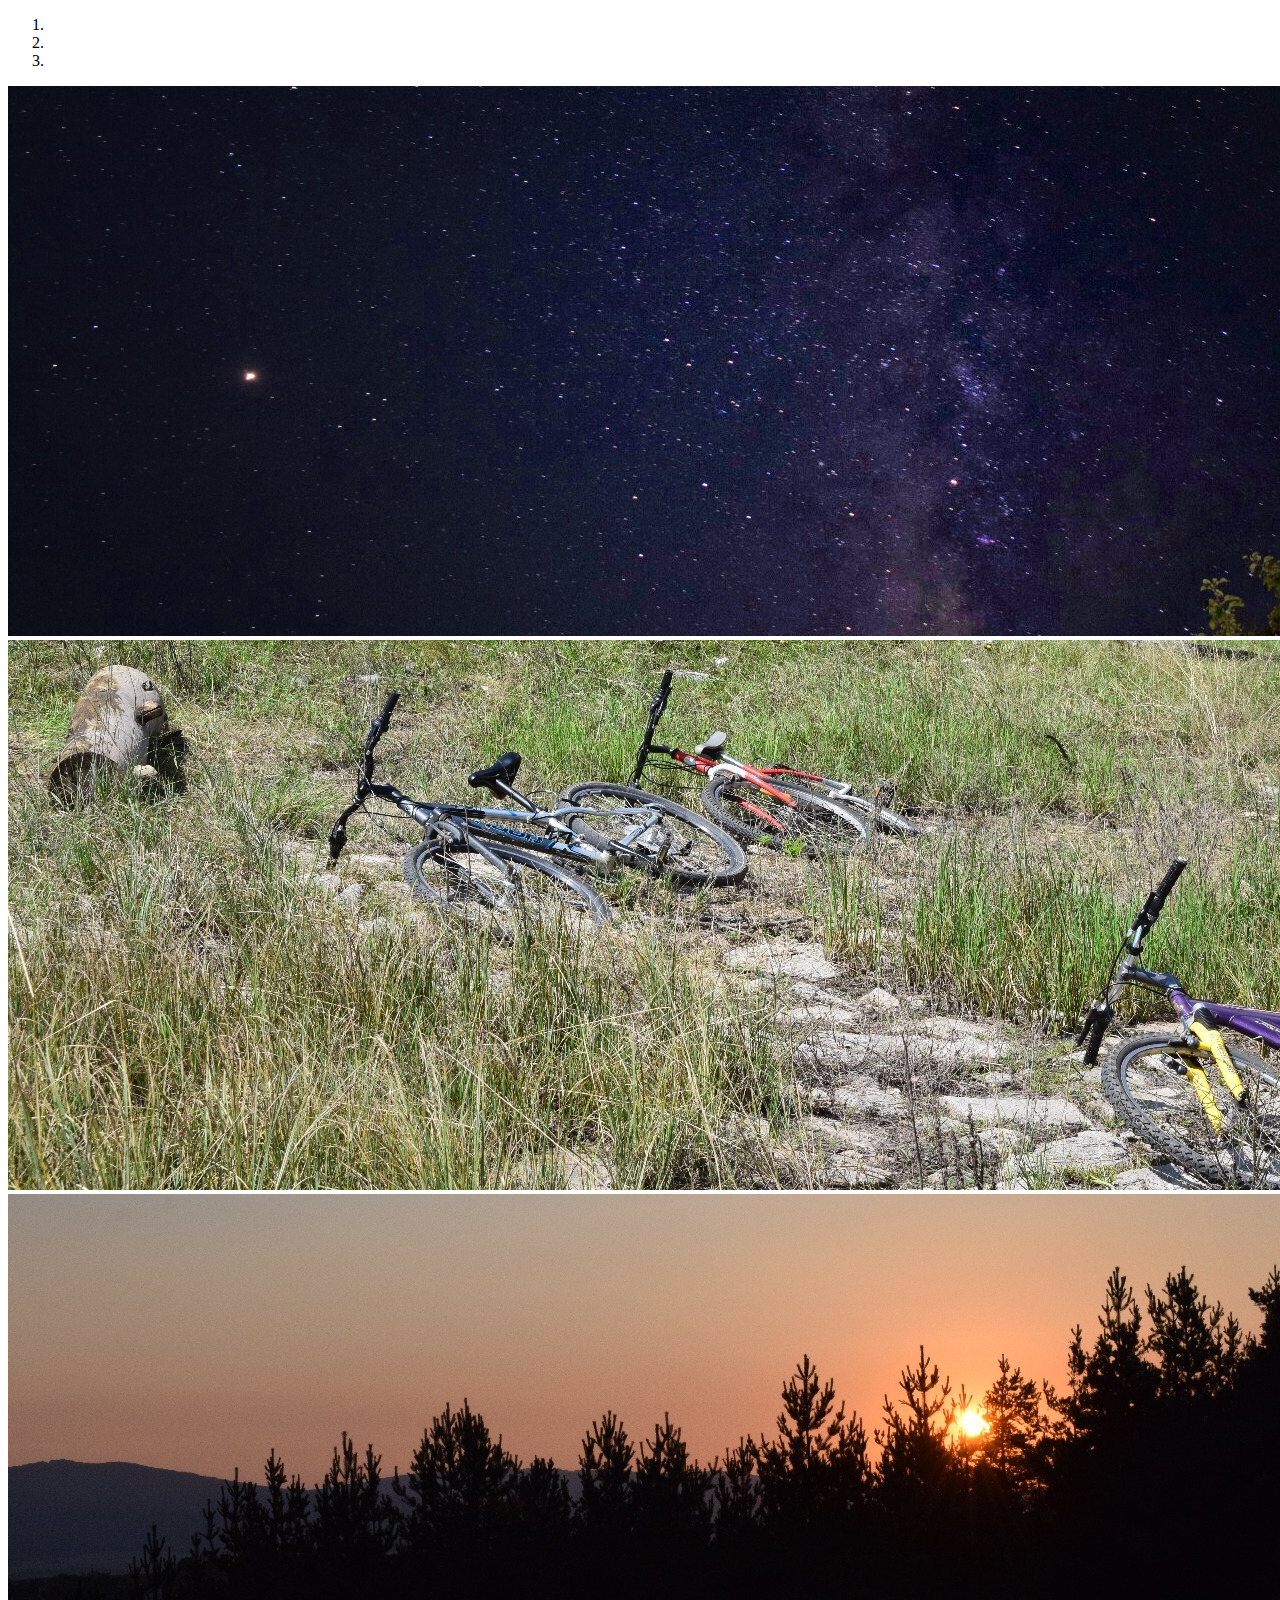
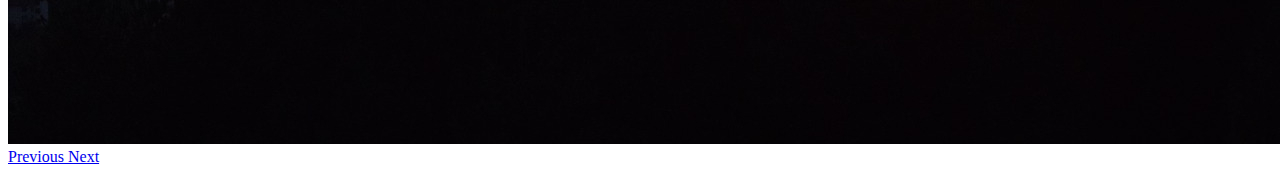
==== index.html @ 313c250c "Hoping that the slideshow in header is done" ====
<!DOCTYPE html>
<html lang="en">
<head>
    <meta charset="UTF-8">
    <meta name="viewport" content="width=device-width, initial-scale=1.0">
    <meta http-equiv="X-UA-Compatible" content="ie=edge">

    <link rel="stylesheet" href="https://stackpath.bootstrapcdn.com/bootstrap/4.2.1/css/bootstrap.min.css" integrity="sha384-GJzZqFGwb1QTTN6wy59ffF1BuGJpLSa9DkKMp0DgiMDm4iYMj70gZWKYbI706tWS" crossorigin="anonymous">
    <script src="https://ajax.googleapis.com/ajax/libs/jquery/1.11.0/jquery.min.js"></script>
    <script src="https://maxcdn.bootstrapcdn.com/bootstrap/4.0.0/js/bootstrap.min.js" integrity="sha384-JZR6Spejh4U02d8jOt6vLEHfe/JQGiRRSQQxSfFWpi1MquVdAyjUar5+76PVCmYl" crossorigin="anonymous"></script>

    <title>Kalina Petrova Photography</title>
</head>
<body>
    <header>
        <div id="carouselExampleIndicators" class="carousel slide carousel-fade" data-ride="carousel" data-interval=3000 data-pause="false">
              <ol class="carousel-indicators">
              <li data-target="#carouselExampleIndicators" data-slide-to="0" class="active"></li>
              <li data-target="#carouselExampleIndicators" data-slide-to="1"></li>
              <li data-target="#carouselExampleIndicators" data-slide-to="2"></li>
            </ol>
          
            <div class="carousel-inner">
              <div class="carousel-item active">
                <img src="images/slide1.jpg" class="d-block w-100" alt="slide 1 picture">
              </div>
              <div class="carousel-item">
                <img src="images/slide2.jpg" class="d-block w-100" alt="slide 2 picture">
              </div>
              <div class="carousel-item">
                <img src="images/slide3.jpg" class="d-block w-100" alt="slide 3 picture">
              </div>
            </div>
            <a class="carousel-control-prev" href="#carouselExampleIndicators" role="button" data-slide="prev">
              <span class="carousel-control-prev-icon" aria-hidden="true"></span>
              <span class="sr-only">Previous</span>
            </a>
            <a class="carousel-control-next" href="#carouselExampleIndicators" role="button" data-slide="next">
              <span class="carousel-control-next-icon" aria-hidden="true"></span>
              <span class="sr-only">Next</span>
            </a>
          </div>
    </header>

    <nav>

    </nav>

    <main>

    </main>

    <header>

    </header>
</body>
</html>
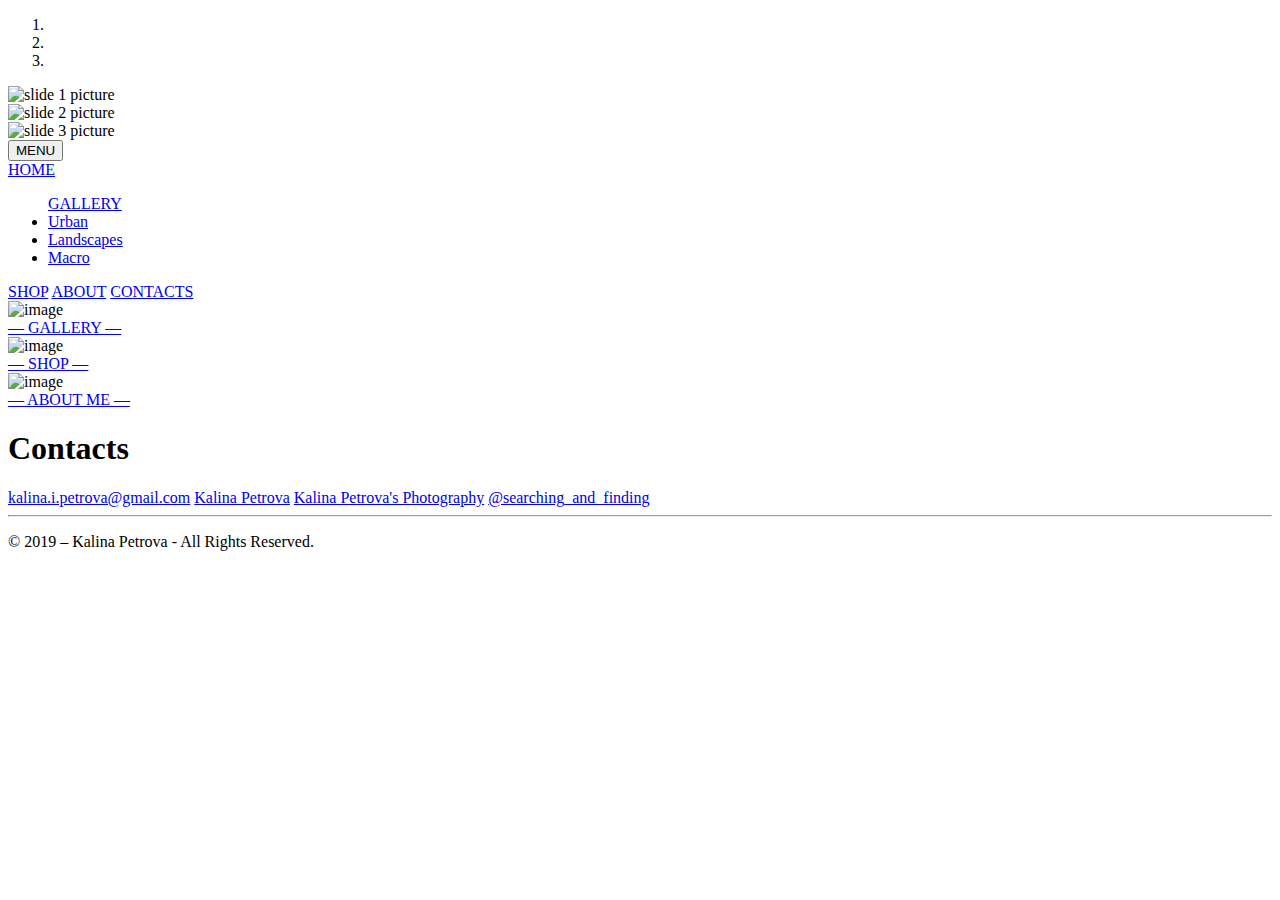
==== commit 5c223880: "Removed the viewport tag for mobile design testing" ====
--- a/index.html
+++ b/index.html
@@ -1,57 +1,120 @@
-<!DOCTYPE html>
+﻿<!DOCTYPE html>
 <html lang="en">
 <head>
     <meta charset="UTF-8">
-    <meta name="viewport" content="width=device-width, initial-scale=1.0">
+    
     <meta http-equiv="X-UA-Compatible" content="ie=edge">
 
+    <!--Bootstrap-->
     <link rel="stylesheet" href="https://stackpath.bootstrapcdn.com/bootstrap/4.2.1/css/bootstrap.min.css" integrity="sha384-GJzZqFGwb1QTTN6wy59ffF1BuGJpLSa9DkKMp0DgiMDm4iYMj70gZWKYbI706tWS" crossorigin="anonymous">
     <script src="https://ajax.googleapis.com/ajax/libs/jquery/1.11.0/jquery.min.js"></script>
     <script src="https://maxcdn.bootstrapcdn.com/bootstrap/4.0.0/js/bootstrap.min.js" integrity="sha384-JZR6Spejh4U02d8jOt6vLEHfe/JQGiRRSQQxSfFWpi1MquVdAyjUar5+76PVCmYl" crossorigin="anonymous"></script>
+
+    <!--Font Awesome-->
+    <link rel="stylesheet" href="https://use.fontawesome.com/releases/v5.6.3/css/all.css" integrity="sha384-UHRtZLI+pbxtHCWp1t77Bi1L4ZtiqrqD80Kn4Z8NTSRyMA2Fd33n5dQ8lWUE00s/" crossorigin="anonymous">
+
+    <!--CSS files-->
+    <link rel="stylesheet" href="styles/menu-style.css">
+    <link rel="stylesheet" href="styles/style.css">
+    <!--JS files-->
+  
 
     <title>Kalina Petrova Photography</title>
 </head>
 <body>
     <header>
-        <div id="carouselExampleIndicators" class="carousel slide carousel-fade" data-ride="carousel" data-interval=3000 data-pause="false">
-              <ol class="carousel-indicators">
-              <li data-target="#carouselExampleIndicators" data-slide-to="0" class="active"></li>
-              <li data-target="#carouselExampleIndicators" data-slide-to="1"></li>
-              <li data-target="#carouselExampleIndicators" data-slide-to="2"></li>
-            </ol>
+      <div id="carouselExampleIndicators" class="carousel slide carousel-fade" data-ride="carousel" data-interval=3000 data-pause="false">
+        <ol class="carousel-indicators">
+          <li data-target="#carouselExampleIndicators" data-slide-to="0" class="active"></li>
+            <li data-target="#carouselExampleIndicators" data-slide-to="1"></li>
+            <li data-target="#carouselExampleIndicators" data-slide-to="2"></li>
+        </ol>
           
-            <div class="carousel-inner">
-              <div class="carousel-item active">
-                <img src="images/slide1.jpg" class="d-block w-100" alt="slide 1 picture">
-              </div>
-              <div class="carousel-item">
-                <img src="images/slide2.jpg" class="d-block w-100" alt="slide 2 picture">
-              </div>
-              <div class="carousel-item">
-                <img src="images/slide3.jpg" class="d-block w-100" alt="slide 3 picture">
-              </div>
-            </div>
-            <a class="carousel-control-prev" href="#carouselExampleIndicators" role="button" data-slide="prev">
-              <span class="carousel-control-prev-icon" aria-hidden="true"></span>
-              <span class="sr-only">Previous</span>
-            </a>
-            <a class="carousel-control-next" href="#carouselExampleIndicators" role="button" data-slide="next">
-              <span class="carousel-control-next-icon" aria-hidden="true"></span>
-              <span class="sr-only">Next</span>
-            </a>
+        <div class="carousel-inner">
+          <div class="carousel-item active">
+            <img src="images/slides/slide1.jpg" class="d-block w-100" alt="slide 1 picture">
           </div>
+          <div class="carousel-item">
+            <img src="images/slides/slide2.jpg" class="d-block w-100" alt="slide 2 picture">
+          </div>
+          <div class="carousel-item">
+            <img src="images/slides/slide3.jpg" class="d-block w-100" alt="slide 3 picture">
+          </div>
+        </div>
+      </div>
+
+    
+    <nav>
+      <button class="menu-button"> <i class="fa fa-bars"></i> MENU </button>
+      <div class="menu-content">
+        <a href="#" class="active"> <i class="fas fa-home"></i> HOME</a>
+        <ul>
+          <a href="gallery.html"> <i class="far fa-images"></i> GALLERY</a>
+            <li>
+              <a href="#">Urban</a>
+            </li>
+            <li>
+              <a href="#">Landscapes</a>
+            </li>
+            <li>
+              <a href="#">Macro</a>
+            </li>
+        </ul>
+        
+        <a href="shop.html"> <i class="fas fa-shopping-cart"></i> SHOP</a>
+        <a href="about.html"> <i class="fas fa-user"></i> ABOUT</a>
+        <a href="#contacts"> <i class="far fa-envelope"></i>CONTACTS</a>
+      </div>
+    </nav> 
+
     </header>
 
-    <nav>
-
-    </nav>
+    
 
     <main>
+    
+      <div class="section-entry-image">
+        <img src="images/gallery/gallery-entry.jpg" alt="image">
+        <div class="section-entry-caption">
+          <a href="gallery.html">&mdash; GALLERY &mdash;</a>
+        </div>
+      </div>
+      
+      <div class="section-entry-image">
+        <img src="images/gallery/shop-entry.jpg" alt="image">
+        <div class="section-entry-caption">
+          <a href="shop.html">&mdash; SHOP &mdash;</a>
+        </div>
+      </div>
 
+      <div class="section-entry-image">
+        <img src="images/gallery/about-entry.jpg" alt="image">
+        <div class="section-entry-caption">
+          <a href="about.html">&mdash; ABOUT ME &mdash;</a>
+        </div>
+      </div>
+
+
+
+      
     </main>
 
-    <header>
+    <footer>
 
-    </header>
+      <div id="contacts" class="contacts-section">
+        <h1>Contacts</h1>
+        <a href="mailto:kalina.i.petrova@gmail.com"><i class="far fa-envelope"></i> kalina.i.petrova@gmail.com</a>
+        <a href="https://www.facebook.com/kalina.petrova.3950" target="_blank"><i class="fab fa-facebook-square"></i> Kalina Petrova</a>
+        <a href="https://www.facebook.com/KalinaPetrovaPhotography/" target="_blank"><i class="fab fa-facebook-square"></i> Kalina Petrova's Photography</a>
+        <a href="https://www.instagram.com/searching_and_finding/" target="_blank"><i class="fab fa-instagram"></i> @searching_and_finding</a>
+      </div>
+      <hr>
+      <div class="copyrights">
+        <p>
+          &copy; 2019 &ndash; Kalina Petrova - All Rights Reserved.
+        </p>
+      </div>
+      
+    </footer>
 </body>
 </html>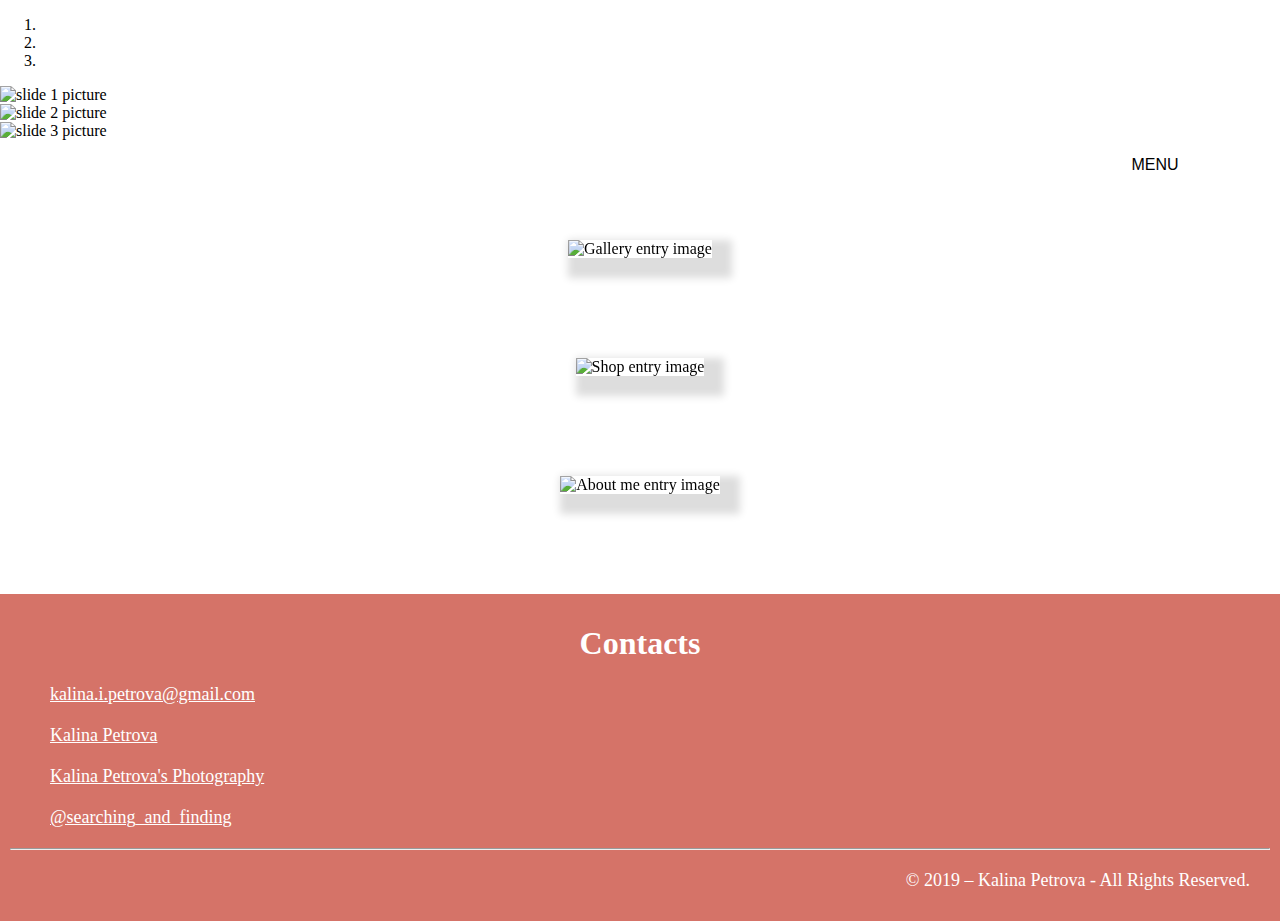
==== commit 28f98445: "Added an almost finished urban gallery with sample images and refactored some CSS code" ====
--- a/index.html
+++ b/index.html
@@ -1,120 +1,134 @@
 ﻿<!DOCTYPE html>
 <html lang="en">
+
 <head>
-    <meta charset="UTF-8">
-    
-    <meta http-equiv="X-UA-Compatible" content="ie=edge">
+  <meta charset="UTF-8">
+  <meta http-equiv="X-UA-Compatible" content="ie=edge">
 
-    <!--Bootstrap-->
-    <link rel="stylesheet" href="https://stackpath.bootstrapcdn.com/bootstrap/4.2.1/css/bootstrap.min.css" integrity="sha384-GJzZqFGwb1QTTN6wy59ffF1BuGJpLSa9DkKMp0DgiMDm4iYMj70gZWKYbI706tWS" crossorigin="anonymous">
-    <script src="https://ajax.googleapis.com/ajax/libs/jquery/1.11.0/jquery.min.js"></script>
-    <script src="https://maxcdn.bootstrapcdn.com/bootstrap/4.0.0/js/bootstrap.min.js" integrity="sha384-JZR6Spejh4U02d8jOt6vLEHfe/JQGiRRSQQxSfFWpi1MquVdAyjUar5+76PVCmYl" crossorigin="anonymous"></script>
+  <!--Bootstrap-->
+  <link rel="stylesheet" href="https://stackpath.bootstrapcdn.com/bootstrap/4.2.1/css/bootstrap.min.css" integrity="sha384-GJzZqFGwb1QTTN6wy59ffF1BuGJpLSa9DkKMp0DgiMDm4iYMj70gZWKYbI706tWS"
+    crossorigin="anonymous">
+  <script src="https://ajax.googleapis.com/ajax/libs/jquery/1.11.0/jquery.min.js"></script>
+  <script src="https://maxcdn.bootstrapcdn.com/bootstrap/4.0.0/js/bootstrap.min.js" integrity="sha384-JZR6Spejh4U02d8jOt6vLEHfe/JQGiRRSQQxSfFWpi1MquVdAyjUar5+76PVCmYl"
+    crossorigin="anonymous"></script>
 
-    <!--Font Awesome-->
-    <link rel="stylesheet" href="https://use.fontawesome.com/releases/v5.6.3/css/all.css" integrity="sha384-UHRtZLI+pbxtHCWp1t77Bi1L4ZtiqrqD80Kn4Z8NTSRyMA2Fd33n5dQ8lWUE00s/" crossorigin="anonymous">
+  <!--Font Awesome-->
+  <link rel="stylesheet" href="https://use.fontawesome.com/releases/v5.6.3/css/all.css" integrity="sha384-UHRtZLI+pbxtHCWp1t77Bi1L4ZtiqrqD80Kn4Z8NTSRyMA2Fd33n5dQ8lWUE00s/"
+    crossorigin="anonymous">
 
-    <!--CSS files-->
-    <link rel="stylesheet" href="styles/menu-style.css">
-    <link rel="stylesheet" href="styles/style.css">
-    <!--JS files-->
+  <!--CSS files-->
+  <link rel="stylesheet" href="styles/menu-style.css">
+  <link rel="stylesheet" href="styles/style.css">
+  <link rel="stylesheet" href="styles/animations-style.css">
   
 
-    <title>Kalina Petrova Photography</title>
+
+  <title>Kalina Petrova Photography</title>
 </head>
+
 <body>
-    <header>
-      <div id="carouselExampleIndicators" class="carousel slide carousel-fade" data-ride="carousel" data-interval=3000 data-pause="false">
-        <ol class="carousel-indicators">
-          <li data-target="#carouselExampleIndicators" data-slide-to="0" class="active"></li>
-            <li data-target="#carouselExampleIndicators" data-slide-to="1"></li>
-            <li data-target="#carouselExampleIndicators" data-slide-to="2"></li>
-        </ol>
-          
-        <div class="carousel-inner">
-          <div class="carousel-item active">
-            <img src="images/slides/slide1.jpg" class="d-block w-100" alt="slide 1 picture">
-          </div>
-          <div class="carousel-item">
-            <img src="images/slides/slide2.jpg" class="d-block w-100" alt="slide 2 picture">
-          </div>
-          <div class="carousel-item">
-            <img src="images/slides/slide3.jpg" class="d-block w-100" alt="slide 3 picture">
-          </div>
+  <header>
+    <div id="carouselExampleIndicators" class="carousel slide carousel-fade" data-ride="carousel" data-interval=3000
+      data-pause="false">
+      <ol class="carousel-indicators">
+        <li data-target="#carouselExampleIndicators" data-slide-to="0" class="active"></li>
+        <li data-target="#carouselExampleIndicators" data-slide-to="1"></li>
+        <li data-target="#carouselExampleIndicators" data-slide-to="2"></li>
+      </ol>
+
+      <div class="carousel-inner">
+        <div class="carousel-item active">
+          <img src="images/slides/slide1.jpg" class="d-block w-100" alt="slide 1 picture">
+        </div>
+        <div class="carousel-item">
+          <img src="images/slides/slide2.jpg" class="d-block w-100" alt="slide 2 picture">
+        </div>
+        <div class="carousel-item">
+          <img src="images/slides/slide3.jpg" class="d-block w-100" alt="slide 3 picture">
         </div>
       </div>
+    </div>
 
-    
+
     <nav>
       <button class="menu-button"> <i class="fa fa-bars"></i> MENU </button>
       <div class="menu-content">
         <a href="#" class="active"> <i class="fas fa-home"></i> HOME</a>
         <ul>
           <a href="gallery.html"> <i class="far fa-images"></i> GALLERY</a>
-            <li>
-              <a href="#">Urban</a>
-            </li>
-            <li>
-              <a href="#">Landscapes</a>
-            </li>
-            <li>
-              <a href="#">Macro</a>
-            </li>
+          <li>
+            <a href="urban.html">Urban</a>
+          </li>
+          <li>
+            <a href="#">Portrait</a>
+          </li>
+          <li>
+            <a href="#">Flora</a>
+          </li>
+          <li>
+            <a href="#">Travel</a>
+          </li>
+          <li>
+            <a href="#">Indoors</a>
+          </li>
         </ul>
-        
+
         <a href="shop.html"> <i class="fas fa-shopping-cart"></i> SHOP</a>
         <a href="about.html"> <i class="fas fa-user"></i> ABOUT</a>
         <a href="#contacts"> <i class="far fa-envelope"></i>CONTACTS</a>
       </div>
-    </nav> 
+    </nav>
 
-    </header>
-
-    
-
-    <main>
-    
-      <div class="section-entry-image">
-        <img src="images/gallery/gallery-entry.jpg" alt="image">
-        <div class="section-entry-caption">
-          <a href="gallery.html">&mdash; GALLERY &mdash;</a>
-        </div>
-      </div>
-      
-      <div class="section-entry-image">
-        <img src="images/gallery/shop-entry.jpg" alt="image">
-        <div class="section-entry-caption">
-          <a href="shop.html">&mdash; SHOP &mdash;</a>
-        </div>
-      </div>
-
-      <div class="section-entry-image">
-        <img src="images/gallery/about-entry.jpg" alt="image">
-        <div class="section-entry-caption">
-          <a href="about.html">&mdash; ABOUT ME &mdash;</a>
-        </div>
-      </div>
+  </header>
 
 
 
-      
-    </main>
+  <main>
 
-    <footer>
+    <div class="section-entry-image">
+      <img src="images/section-entries/gallery-entry.jpg" alt="Gallery entry image">
+      <div class="section-entry-caption">
+        <a href="gallery.html"> GALLERY</a>
+      </div>
+    </div>
 
-      <div id="contacts" class="contacts-section">
-        <h1>Contacts</h1>
-        <a href="mailto:kalina.i.petrova@gmail.com"><i class="far fa-envelope"></i> kalina.i.petrova@gmail.com</a>
-        <a href="https://www.facebook.com/kalina.petrova.3950" target="_blank"><i class="fab fa-facebook-square"></i> Kalina Petrova</a>
-        <a href="https://www.facebook.com/KalinaPetrovaPhotography/" target="_blank"><i class="fab fa-facebook-square"></i> Kalina Petrova's Photography</a>
-        <a href="https://www.instagram.com/searching_and_finding/" target="_blank"><i class="fab fa-instagram"></i> @searching_and_finding</a>
+    <div class="section-entry-image">
+      <img src="images/section-entries/shop-entry.jpg" alt="Shop entry image">
+      <div class="section-entry-caption">
+        <a href="shop.html">SHOP</a>
       </div>
-      <hr>
-      <div class="copyrights">
-        <p>
-          &copy; 2019 &ndash; Kalina Petrova - All Rights Reserved.
-        </p>
+    </div>
+
+    <div class="section-entry-image">
+      <img src="images/section-entries/about-entry.jpg" alt="About me entry image">
+      <div class="section-entry-caption">
+        <a href="about.html">ABOUT ME</a>
       </div>
-      
-    </footer>
+    </div>
+
+
+  </main>
+
+  <footer>
+
+    <div id="contacts" class="contacts-section">
+      <h1>Contacts</h1>
+      <a href="mailto:kalina.i.petrova@gmail.com"><i class="far fa-envelope"></i> kalina.i.petrova@gmail.com</a>
+      <a href="https://www.facebook.com/kalina.petrova.3950" target="_blank"><i class="fab fa-facebook-square"></i>
+        Kalina Petrova</a>
+      <a href="https://www.facebook.com/KalinaPetrovaPhotography/" target="_blank"><i class="fab fa-facebook-square"></i>
+        Kalina Petrova's Photography</a>
+      <a href="https://www.instagram.com/searching_and_finding/" target="_blank"><i class="fab fa-instagram"></i>
+        @searching_and_finding</a>
+    </div>
+    <hr>
+    <div class="copyrights">
+      <p>
+        &copy; 2019 &ndash; Kalina Petrova - All Rights Reserved.
+      </p>
+    </div>
+
+  </footer>
 </body>
+
 </html>--- a/styles/menu-style.css
+++ b/styles/menu-style.css
@@ -0,0 +1,66 @@
+nav {
+    display: inline-block;
+    float: right;
+}
+
+nav .menu-button {
+    background-color: white;/*#C1F6FC*/
+    color: black;
+    padding: 16px;
+    font-size: 16px;
+    border: none;
+    cursor: pointer;
+    min-width: 260px;
+}
+
+nav .menu-content {
+    display: none;
+    position: absolute;
+    background-color: #f1f1f1; /*#B1E1E1*/ 
+    min-width: 260px;
+    box-shadow: 0px 8px 16px 0px rgba(0,0,0,0.2);
+    z-index: 1;
+    right: 0;
+}
+
+nav .menu-content a {
+    color: black;
+    padding: 12px 16px;
+    text-decoration: none;
+    display: block;
+    text-align: center;
+}
+
+
+nav i{
+    margin-right: 10px;
+}
+
+nav ul{
+    padding: 0px;
+    margin: 0px;
+}
+
+
+nav li{
+    list-style-type: none;
+    padding-left: 48px;
+    display: block;
+}
+
+.menu-content a.active{
+    color: white;
+    background-color:  #D57368;
+}
+
+.menu-content a:hover {background-color: #D57368;} /*#ddd*/
+
+nav:hover .menu-content {
+    display: block;
+    animation: gallery-menu-dropdown-animation;
+}
+
+nav:hover .menu-button {
+    background-color: #ddd; /*#B1E1E1*/
+    color: black;
+}--- a/styles/style.css
+++ b/styles/style.css
@@ -0,0 +1,148 @@
+body{
+    background-color: white;
+    margin: 0px;
+}
+/* Home -> Sections*/
+div.section-entry-image{
+    margin:100px;
+    text-align: center;
+    position: relative;
+    
+}
+
+div.section-entry-image img {
+    opacity: 1;
+    transition: .5s ease;
+    backface-visibility: hidden;
+    width: 60%;
+    height: 50%;
+    box-shadow: 10px 10px 8px 10px #ddd;
+}
+
+.section-entry-caption {
+    transition: .5s ease;
+    opacity: 0;
+    position: absolute;
+    top: 88%;
+    left: 50%;
+    transform: translate(-50%, -50%);
+    -ms-transform: translate(-50%, -50%);
+    text-align: center;
+    width: 60%;
+}
+
+.section-entry-caption a {
+    background-color: #D57368;
+    color: white;
+    font-size: 36px;
+    padding: 16px 32px;
+    display: block;
+    text-decoration: none;
+    
+}
+
+.section-entry-image:hover img {
+    opacity: 0.3;
+}
+  
+.section-entry-image:hover .section-entry-caption {
+    opacity: 1;
+}
+
+.section-entry-image:hover .section-entry-caption a {
+    opacity: 1;
+    text-decoration: none;
+}
+
+img:hover a {
+    opacity: 1;
+    text-decoration: none;
+}
+/* Gallery -> Categories*/
+div.card-deck{
+    display: flex;
+    justify-content: space-evenly;
+    padding: 40px;
+}
+
+div.card{
+    max-width: 400px;
+    max-height: 400px;
+    overflow: hidden;
+    margin: 20px;
+    box-shadow: 10px 10px 8px 10px #ddd;
+    position: relative;
+}
+
+div.card-body{
+    background-color: #D57368;
+    margin: 0px;
+    max-width: 400px;
+}
+
+div.card-body a{
+    color: white;
+    font-size: 36px;
+    margin: 0px;
+    text-align: center;
+    padding: 0px;
+    text-decoration: none;
+}
+
+div.developer-info{
+    position: absolute;
+    padding: 20px;
+}
+
+div.developer-info p{
+    color: #D57368;
+    font-size: 36px;
+}
+
+div.developer-info a{
+    color: #D57368;
+}
+
+img.card-img-top{
+    overflow: hidden;
+    z-index: 1;
+}
+/* Gallery -> Categories Hover effects*/
+
+div.card-body:hover a{
+    color: #D57368;
+    background-color: white;
+}
+
+div.card-body:hover{
+    background-color: white;
+}
+
+/*Footer*/
+
+footer{
+    background-color:#D57368;
+    padding: 10px;
+}
+
+footer h1{
+    color: white;
+    text-align: center;
+}
+
+footer p,a{
+    margin: 20px;
+    color: white;
+    font-size: 18px;
+    display: block;
+    padding-left: 20px;
+}
+
+footer a:hover{
+    text-decoration: none;
+}
+
+footer .copyrights{
+    text-align: right;
+}
+
--- a/styles/animations-style.css
+++ b/styles/animations-style.css
@@ -0,0 +1,85 @@
+
+div.card-deck, div.section-entry-image, div.gallery-grid-row, nav:hover .menu-content, nav:hover li{
+    animation: gallery-menu-dropdown-animation ease 1s;
+    animation-iteration-count: 1;
+    transform-origin: 50% 50%;
+    animation-fill-mode:forwards; /*when the spec is finished*/
+    -webkit-animation: gallery-menu-dropdown-animation ease 1s;
+    -webkit-animation-iteration-count: 1;
+    -webkit-transform-origin: 50% 50%;
+    -webkit-animation-fill-mode:forwards; /*Chrome 16+, Safari 4+*/ 
+    -moz-animation: gallery-menu-dropdown-animation ease 1s;
+    -moz-animation-iteration-count: 1;
+    -moz-transform-origin: 50% 50%;
+    -moz-animation-fill-mode:forwards; /*FF 5+*/
+    -o-animation: gallery-menu-dropdown-animation ease 1s;
+    -o-animation-iteration-count: 1;
+    -o-transform-origin: 50% 50%;
+    -o-animation-fill-mode:forwards; /*Not implemented yet*/
+    -ms-animation: gallery-menu-dropdown-animation ease 1s;
+    -ms-animation-iteration-count: 1;
+    -ms-transform-origin: 50% 50%;
+    -ms-animation-fill-mode:forwards; /*IE 10+*/
+  }
+@keyframes gallery-menu-dropdown-animation{
+    0% {
+      opacity:0;
+      transform:  translate(0px,-25px)  ;
+    }
+    100% {
+      opacity:1;
+      transform:  translate(0px,0px)  ;
+    }
+  }
+  
+  @-moz-keyframes gallery-menu-dropdown-animation{
+    0% {
+      opacity:0;
+      -moz-transform:  translate(0px,-25px)  ;
+    }
+    100% {
+      opacity:1;
+      -moz-transform:  translate(0px,0px)  ;
+    }
+  }
+  
+  @-webkit-keyframes gallery-menu-dropdown-animation {
+    0% {
+      opacity:0;
+      -webkit-transform:  translate(0px,-25px)  ;
+    }
+    100% {
+      opacity:1;
+      -webkit-transform:  translate(0px,0px)  ;
+    }
+  }
+  
+  @-o-keyframes gallery-menu-dropdown-animation {
+    0% {
+      opacity:0;
+      -o-transform:  translate(0px,-25px)  ;
+    }
+    100% {
+      opacity:1;
+      -o-transform:  translate(0px,0px)  ;
+    }
+  }
+  
+  @-ms-keyframes gallery-menu-dropdown-animation {
+    0% {
+      opacity:0;
+      -ms-transform:  translate(0px,-25px)  ;
+    }
+    100% {
+      opacity:1;
+      -ms-transform:  translate(0px,0px)  ;
+    }
+  }
+
+  /* Media CSS */
+
+  @media only screen and (max-width: 600px) {
+    div.card-deck{
+        padding: 0px;
+    }
+  }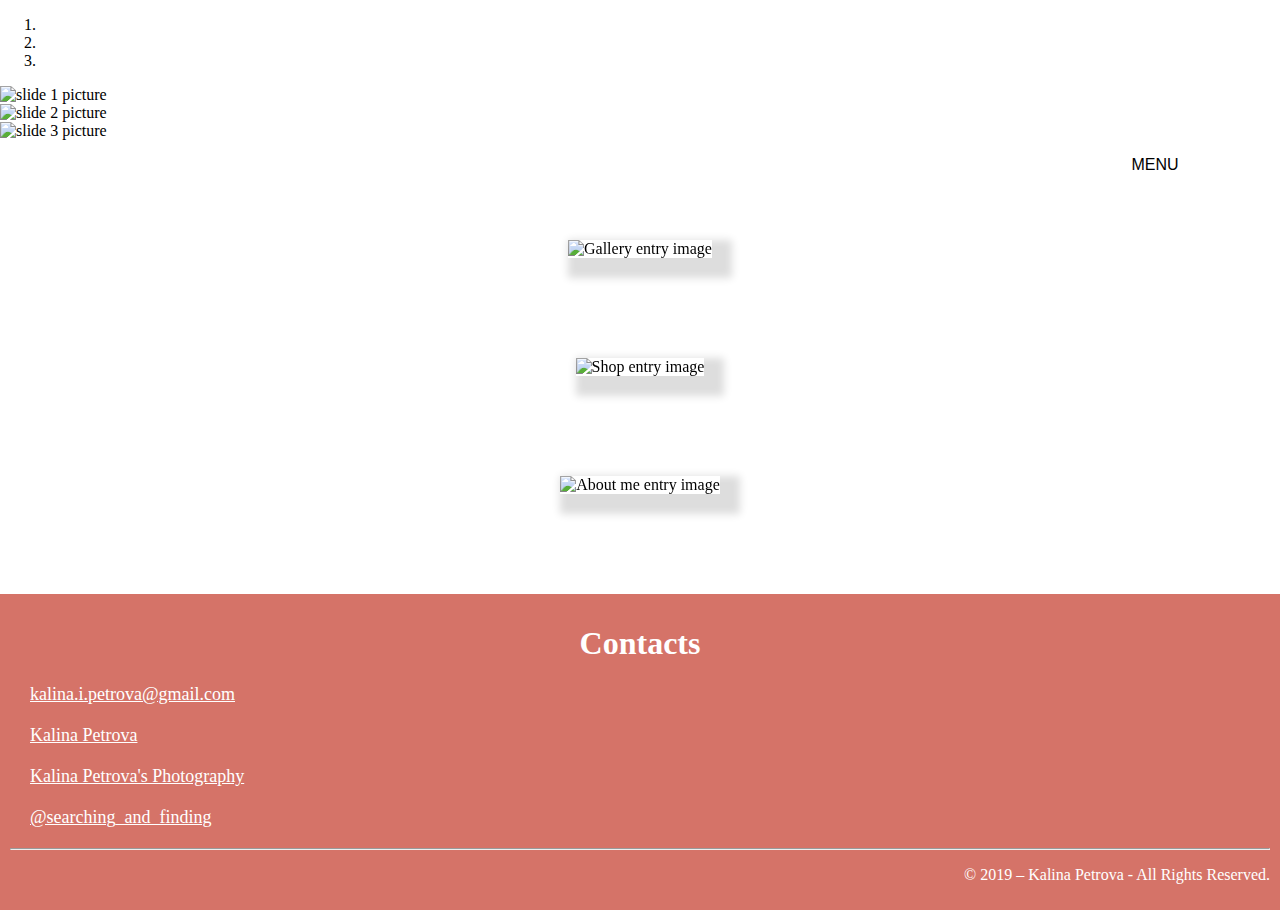
==== commit 9735b56f: "Renamed indoors to outdoors" ====
--- a/index.html
+++ b/index.html
@@ -57,19 +57,19 @@
         <ul>
           <a href="gallery.html"> <i class="far fa-images"></i> GALLERY</a>
           <li>
-            <a href="urban.html">Urban</a>
+            <a href="gallery-pages/urban.html">Urban</a>
           </li>
           <li>
-            <a href="#">Portrait</a>
+            <a href="gallery-pages/portrait.html">Portrait</a>
           </li>
           <li>
-            <a href="#">Flora</a>
+            <a href="gallery-pages/flora.html">Flora</a>
           </li>
           <li>
-            <a href="#">Travel</a>
+            <a href="gallery-pages/travel.html">Travel</a>
           </li>
           <li>
-            <a href="#">Indoors</a>
+            <a href="gallery-pages/outdoors.html">Outdoors</a>
           </li>
         </ul>
 
--- a/styles/style.css
+++ b/styles/style.css
@@ -101,6 +101,7 @@
 
 div.developer-info a{
     color: #D57368;
+    display: block;
 }
 
 img.card-img-top{
@@ -118,6 +119,37 @@
     background-color: white;
 }
 
+/*About section */
+
+div.about-section{
+    text-align:center;
+    padding: 10%;
+}
+
+div.about-section img{
+    max-width: 100%;
+    height: auto;
+    margin-bottom: 50px;
+}
+
+div.about-section h2{
+    color: #D57368;
+    margin: 0px;
+    font-size: 64px;
+}
+
+div.about-photographer-text-container{
+    margin-bottom: 20px;
+    padding: 10%;
+    text-align: justify;
+    text-justify: inter-word;
+}
+
+div.about-photographer-text-container p{
+    color: #D57368;
+    font-weight: 600;
+}
+
 /*Footer*/
 
 footer{
@@ -130,19 +162,33 @@
     text-align: center;
 }
 
-footer p,a{
+footer a{
+    color: white;
     margin: 20px;
-    color: white;
     font-size: 18px;
     display: block;
-    padding-left: 20px;
 }
 
 footer a:hover{
     text-decoration: none;
 }
 
-footer .copyrights{
+footer p{
     text-align: right;
+    color: white;
 }
 
+
+/* Media CSS */
+
+@media only screen and (max-width: 600px) {
+    div.card-deck{
+        padding: 0px;
+    }
+
+    div.about-section h2{
+        color: #D57368;
+        margin: 0px;
+        font-size: 42px;
+    }
+  }
--- a/styles/animations-style.css
+++ b/styles/animations-style.css
@@ -76,10 +76,4 @@
     }
   }
 
-  /* Media CSS */
-
-  @media only screen and (max-width: 600px) {
-    div.card-deck{
-        padding: 0px;
-    }
-  }+  